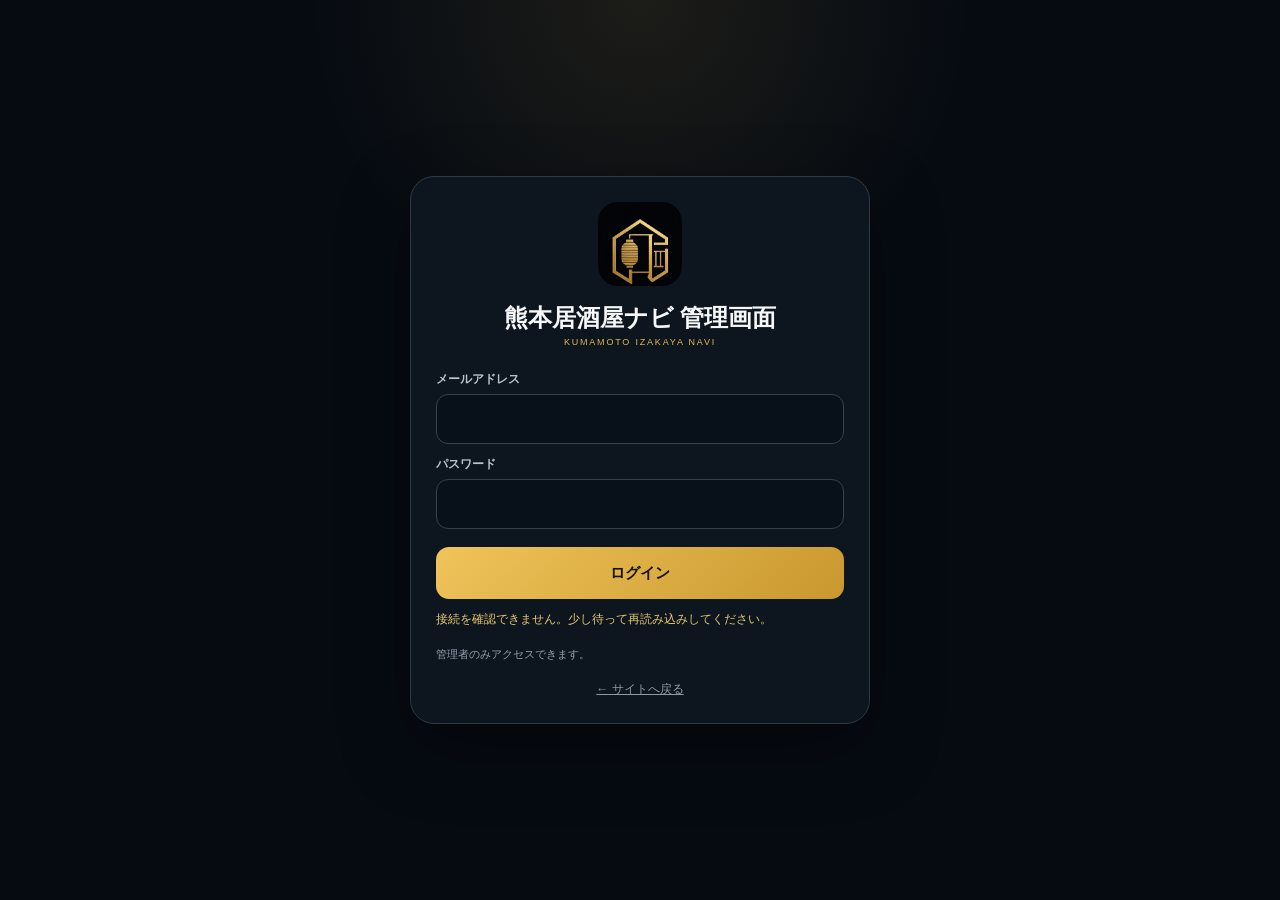
==== admin-login.html @ 1fdcace1 "Add files via upload" ====
<!doctype html>
<html lang="ja"><head>
<meta charset="utf-8"><meta name="viewport" content="width=device-width,initial-scale=1,viewport-fit=cover">
<title>管理画面ログイン | 熊本居酒屋ナビ</title>
<style>
:root{--bg:#060b12;--card:#0d151f;--line:#2c3946;--gold:#e4b94f;--text:#f5f7f8;--muted:#94a0ac}
*{box-sizing:border-box}body{margin:0;min-height:100vh;background:radial-gradient(circle at 50% 0,rgba(228,185,79,.1),transparent 30%),var(--bg);color:var(--text);font-family:-apple-system,BlinkMacSystemFont,"Hiragino Sans","Yu Gothic",sans-serif;display:grid;place-items:center;padding:22px}
.card{width:min(100%,460px);background:var(--card);border:1px solid var(--line);border-radius:24px;padding:25px;box-shadow:0 25px 70px rgba(0,0,0,.35)}
.brand{text-align:center;margin-bottom:24px}.brand img{width:84px;height:84px;object-fit:cover;border-radius:20px;margin:auto}.brand h1{font-family:"Yu Mincho",serif;font-size:24px;margin:12px 0 3px}.brand p{color:var(--gold);font-size:9px;letter-spacing:.2em;margin:0}
.notice{padding:12px 14px;border:1px solid #5f4e29;border-radius:12px;color:#ddc172;background:rgba(228,185,79,.05);font-size:12px;margin-bottom:16px}
label{display:block;color:#b9c2ca;font-size:12px;font-weight:800;margin:12px 0 6px}input{width:100%;height:50px;border:1px solid #344250;border-radius:12px;background:#08111a;color:#fff;padding:0 13px;font-size:16px;outline:none}
button{width:100%;height:52px;border:0;border-radius:13px;background:linear-gradient(135deg,#efc45a,#c9982f);font-weight:900;color:#17120b;margin-top:18px;font-size:15px}
.msg{min-height:20px;margin-top:12px;font-size:12px;color:#e8c96f}.sub{color:var(--muted);font-size:11px;line-height:1.7;margin-top:14px}.back{display:block;text-align:center;margin-top:17px;color:#8e99a4;font-size:12px}
</style></head><body>
<div class="card">
  <div class="brand"><img src="logo-emblem.jpg" alt=""><h1>熊本居酒屋ナビ 管理画面</h1><p>KUMAMOTO IZAKAYA NAVI</p></div>
  <div id="setupNotice" class="notice" style="display:none">初回セットアップです。管理者メールアドレスとパスワードを登録してください。</div>
  <form id="form">
    <label>メールアドレス</label><input id="email" type="email" autocomplete="username" required>
    <label>パスワード</label><input id="password" type="password" autocomplete="current-password" required>
    <label id="confirmLabel" style="display:none">パスワード確認</label><input id="confirm" type="password" style="display:none">
    <button id="submit">ログイン</button>
  </form>
  <div id="msg" class="msg"></div>
  <div class="sub" id="hint">管理者のみアクセスできます。</div>
  <a class="back" href="/">← サイトへ戻る</a>
</div>
<script>
let needsSetup=false;
const msg=t=>document.getElementById("msg").textContent=t||"";
async function status(){
  try{
    const r=await fetch("/api/admin/status",{cache:"no-store"}),d=await r.json();
    needsSetup=!!d.needs_setup;
    if(needsSetup){
      setupNotice.style.display="block";
      confirmLabel.style.display="block";
      confirm.style.display="block";
      submit.textContent="管理者を作成";
      hint.textContent="パスワードは10文字以上で設定してください。登録後は通常のログイン画面になります。";
    }
  }catch{msg("接続を確認できません。少し待って再読み込みしてください。")}
}
form.addEventListener("submit",async e=>{
  e.preventDefault();msg("");
  const email=document.getElementById("email").value.trim();
  const password=document.getElementById("password").value;
  try{
    if(needsSetup){
      if(password.length<10)return msg("パスワードは10文字以上にしてください。");
      if(password!==confirm.value)return msg("確認用パスワードが一致しません。");
      const r=await fetch("/api/admin/bootstrap",{method:"POST",headers:{"content-type":"application/json"},body:JSON.stringify({email,password})});
      const d=await r.json();
      if(!r.ok||!d.ok)return msg("管理者作成に失敗しました。");
      needsSetup=false;setupNotice.style.display="none";confirmLabel.style.display="none";confirm.style.display="none";submit.textContent="ログイン";
      msg("管理者を作成しました。続けてログインしてください。");return;
    }
    const r=await fetch("/api/admin/login",{method:"POST",headers:{"content-type":"application/json"},body:JSON.stringify({email,password})});
    const d=await r.json();
    if(!r.ok||!d.ok)return msg("メールアドレスまたはパスワードが違います。");
    localStorage.setItem("kin_admin_token",d.token);
    location.href="/admin";
  }catch{msg("通信に失敗しました。")}
});
status();
</script></body></html>
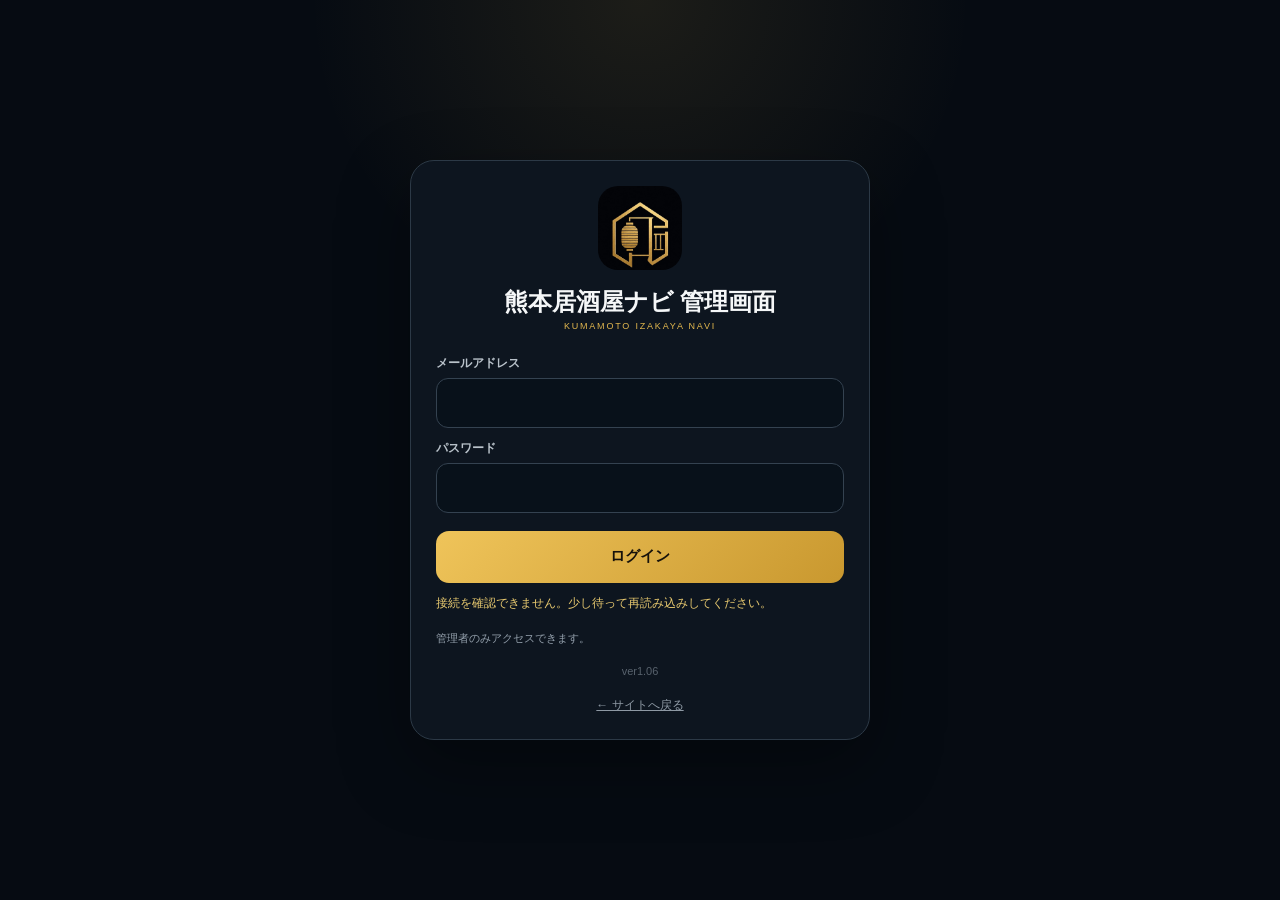
==== commit 60a204d8: "Add files via upload" ====
--- a/admin-login.html
+++ b/admin-login.html
@@ -22,7 +22,7 @@
     <button id="submit">ログイン</button>
   </form>
   <div id="msg" class="msg"></div>
-  <div class="sub" id="hint">管理者のみアクセスできます。</div>
+  <div class="sub" id="hint">管理者のみアクセスできます。</div><div class="sub" style="text-align:center;opacity:.55">ver1.06</div>
   <a class="back" href="/">← サイトへ戻る</a>
 </div>
 <script>
@@ -30,7 +30,7 @@
 const msg=t=>document.getElementById("msg").textContent=t||"";
 async function status(){
   try{
-    const r=await fetch("/api/admin/status",{cache:"no-store"}),d=await r.json();
+    const r=await fetch("/api/admin/status?v=106&t="+Date.now(),{cache:"no-store",headers:{"cache-control":"no-cache"}}),d=await r.json();
     needsSetup=!!d.needs_setup;
     if(needsSetup){
       setupNotice.style.display="block";
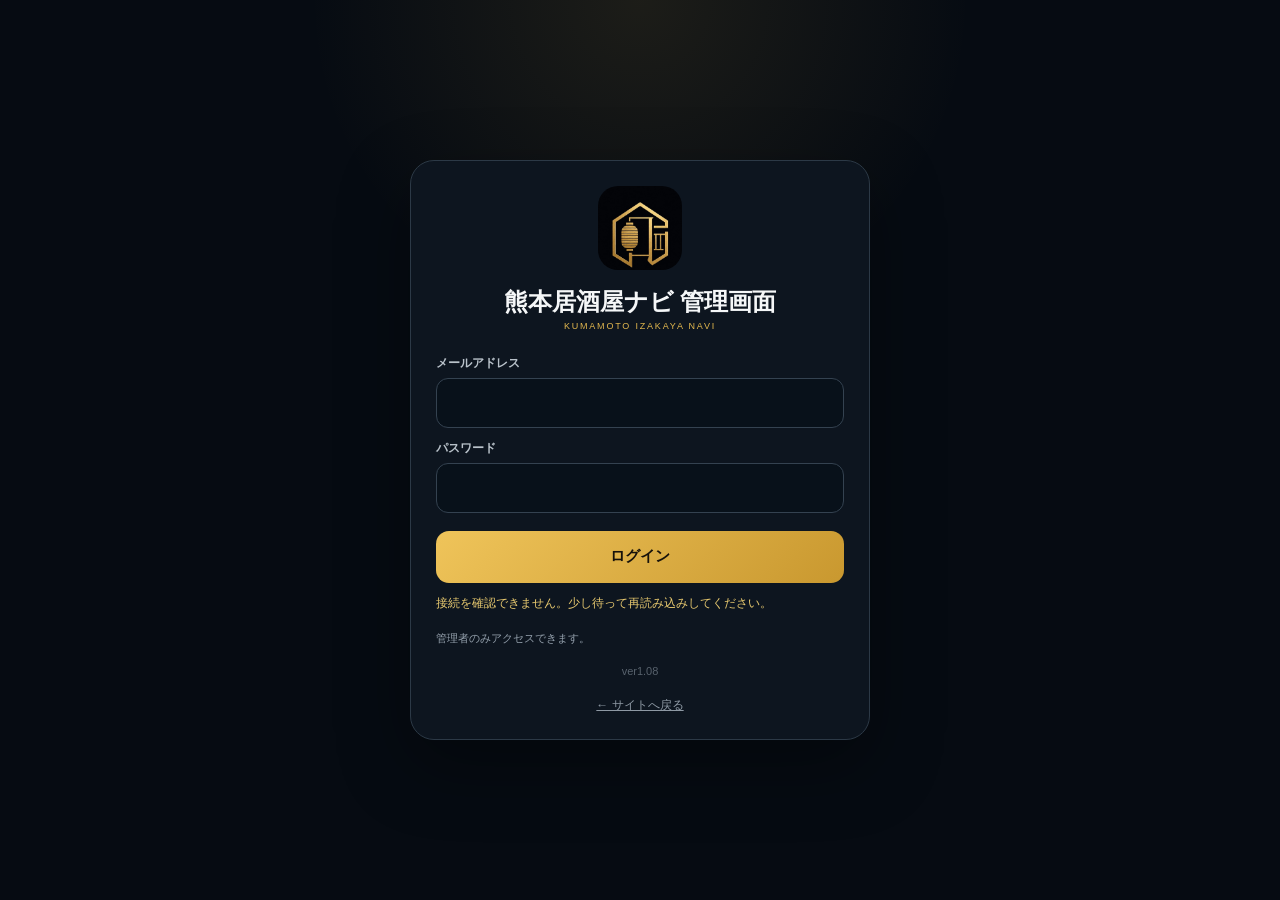
==== commit dd8b2a53: "Add files via upload" ====
--- a/admin-login.html
+++ b/admin-login.html
@@ -18,11 +18,11 @@
   <form id="form">
     <label>メールアドレス</label><input id="email" type="email" autocomplete="username" required>
     <label>パスワード</label><input id="password" type="password" autocomplete="current-password" required>
-    <label id="confirmLabel" style="display:none">パスワード確認</label><input id="confirm" type="password" style="display:none">
+    <label id="confirmLabel" style="display:none">パスワード確認</label><input id="confirm" type="password" autocomplete="new-password" style="display:none">
     <button id="submit">ログイン</button>
   </form>
   <div id="msg" class="msg"></div>
-  <div class="sub" id="hint">管理者のみアクセスできます。</div><div class="sub" style="text-align:center;opacity:.55">ver1.06</div>
+  <div class="sub" id="hint">管理者のみアクセスできます。</div><div class="sub" style="text-align:center;opacity:.55">ver1.08</div>
   <a class="back" href="/">← サイトへ戻る</a>
 </div>
 <script>
@@ -34,10 +34,11 @@
     needsSetup=!!d.needs_setup;
     if(needsSetup){
       setupNotice.style.display="block";
-      confirmLabel.style.display="block";
-      confirm.style.display="block";
+      document.getElementById("confirmLabel").style.display="block";
+      document.getElementById("confirm").style.display="block";
+      document.getElementById("confirm").required=true;
       submit.textContent="管理者を作成";
-      hint.textContent="パスワードは10文字以上で設定してください。登録後は通常のログイン画面になります。";
+      hint.textContent="パスワードは8文字以上で設定してください。登録後は通常のログイン画面になります。";
     }
   }catch{msg("接続を確認できません。少し待って再読み込みしてください。")}
 }
@@ -47,12 +48,12 @@
   const password=document.getElementById("password").value;
   try{
     if(needsSetup){
-      if(password.length<10)return msg("パスワードは10文字以上にしてください。");
-      if(password!==confirm.value)return msg("確認用パスワードが一致しません。");
+      if(password.length<8)return msg("パスワードは8文字以上にしてください。");
+      if(password!==document.getElementById("confirm").value)return msg("確認用パスワードが一致しません。");
       const r=await fetch("/api/admin/bootstrap",{method:"POST",headers:{"content-type":"application/json"},body:JSON.stringify({email,password})});
       const d=await r.json();
       if(!r.ok||!d.ok)return msg("管理者作成に失敗しました。");
-      needsSetup=false;setupNotice.style.display="none";confirmLabel.style.display="none";confirm.style.display="none";submit.textContent="ログイン";
+      needsSetup=false;setupNotice.style.display="none";document.getElementById("confirmLabel").style.display="none";document.getElementById("confirm").style.display="none";document.getElementById("confirm").required=false;submit.textContent="ログイン";
       msg("管理者を作成しました。続けてログインしてください。");return;
     }
     const r=await fetch("/api/admin/login",{method:"POST",headers:{"content-type":"application/json"},body:JSON.stringify({email,password})});
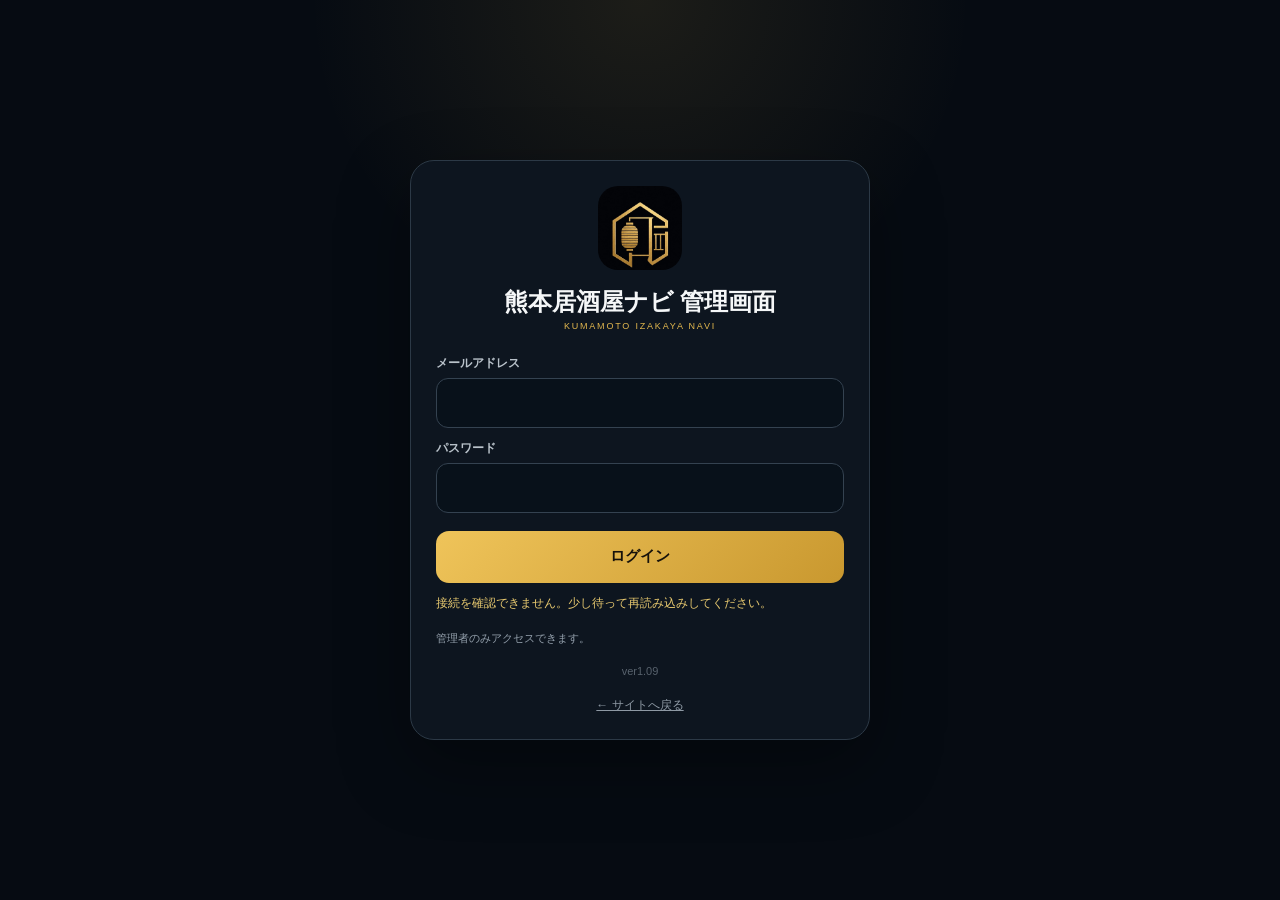
==== commit a994c209: "Add files via upload" ====
--- a/admin-login.html
+++ b/admin-login.html
@@ -22,7 +22,7 @@
     <button id="submit">ログイン</button>
   </form>
   <div id="msg" class="msg"></div>
-  <div class="sub" id="hint">管理者のみアクセスできます。</div><div class="sub" style="text-align:center;opacity:.55">ver1.08</div>
+  <div class="sub" id="hint">管理者のみアクセスできます。</div><div class="sub" style="text-align:center;opacity:.55">ver1.09</div>
   <a class="back" href="/">← サイトへ戻る</a>
 </div>
 <script>
@@ -50,9 +50,10 @@
     if(needsSetup){
       if(password.length<8)return msg("パスワードは8文字以上にしてください。");
       if(password!==document.getElementById("confirm").value)return msg("確認用パスワードが一致しません。");
-      const r=await fetch("/api/admin/bootstrap",{method:"POST",headers:{"content-type":"application/json"},body:JSON.stringify({email,password})});
-      const d=await r.json();
-      if(!r.ok||!d.ok)return msg("管理者作成に失敗しました。");
+      const r=await fetch("/api/admin/bootstrap?v=109&t="+Date.now(),{method:"POST",headers:{"content-type":"application/json","cache-control":"no-cache"},body:JSON.stringify({email,password})});
+      const raw=await r.text();
+      let d={}; try{d=JSON.parse(raw)}catch{d={ok:false,error:"HTTP_"+r.status,detail:raw.slice(0,120)}}
+      if(!r.ok||!d.ok)return msg("管理者作成に失敗しました: "+(d.error||"UNKNOWN")+(d.detail?" / "+d.detail:""));
       needsSetup=false;setupNotice.style.display="none";document.getElementById("confirmLabel").style.display="none";document.getElementById("confirm").style.display="none";document.getElementById("confirm").required=false;submit.textContent="ログイン";
       msg("管理者を作成しました。続けてログインしてください。");return;
     }
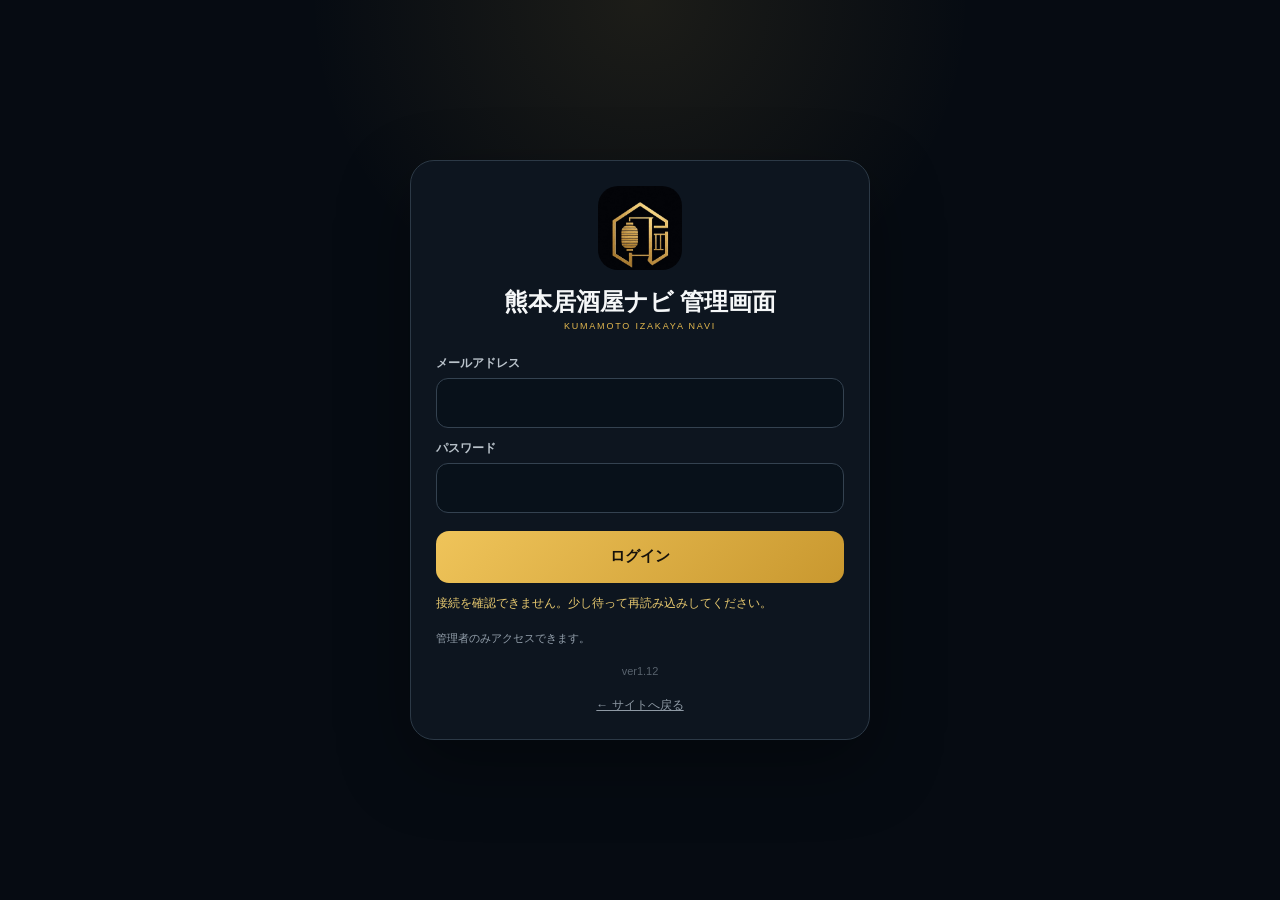
==== commit c1350412: "admin upload: update admin-login.html" ====
--- a/admin-login.html
+++ b/admin-login.html
@@ -22,7 +22,7 @@
     <button id="submit">ログイン</button>
   </form>
   <div id="msg" class="msg"></div>
-  <div class="sub" id="hint">管理者のみアクセスできます。</div><div class="sub" style="text-align:center;opacity:.55">ver1.09</div>
+  <div class="sub" id="hint">管理者のみアクセスできます。</div><div class="sub" style="text-align:center;opacity:.55">ver1.12</div>
   <a class="back" href="/">← サイトへ戻る</a>
 </div>
 <script>
@@ -30,7 +30,21 @@
 const msg=t=>document.getElementById("msg").textContent=t||"";
 async function status(){
   try{
-    const r=await fetch("/api/admin/status?v=106&t="+Date.now(),{cache:"no-store",headers:{"cache-control":"no-cache"}}),d=await r.json();
+    const savedToken=localStorage.getItem("kin_admin_token")||"";
+    const headers={"cache-control":"no-cache"};
+    if(savedToken)headers["authorization"]="Bearer "+savedToken;
+    const r=await fetch("/api/admin/status?v=112&t="+Date.now(),{cache:"no-store",headers}),d=await r.json();
+
+    // ログイン済みの端末ではログイン画面を自動スキップ
+    if(savedToken && d.authenticated){
+      location.replace("/admin");
+      return;
+    }
+    // 期限切れ・無効なトークンだけ削除
+    if(savedToken && !d.authenticated){
+      localStorage.removeItem("kin_admin_token");
+    }
+
     needsSetup=!!d.needs_setup;
     if(needsSetup){
       setupNotice.style.display="block";
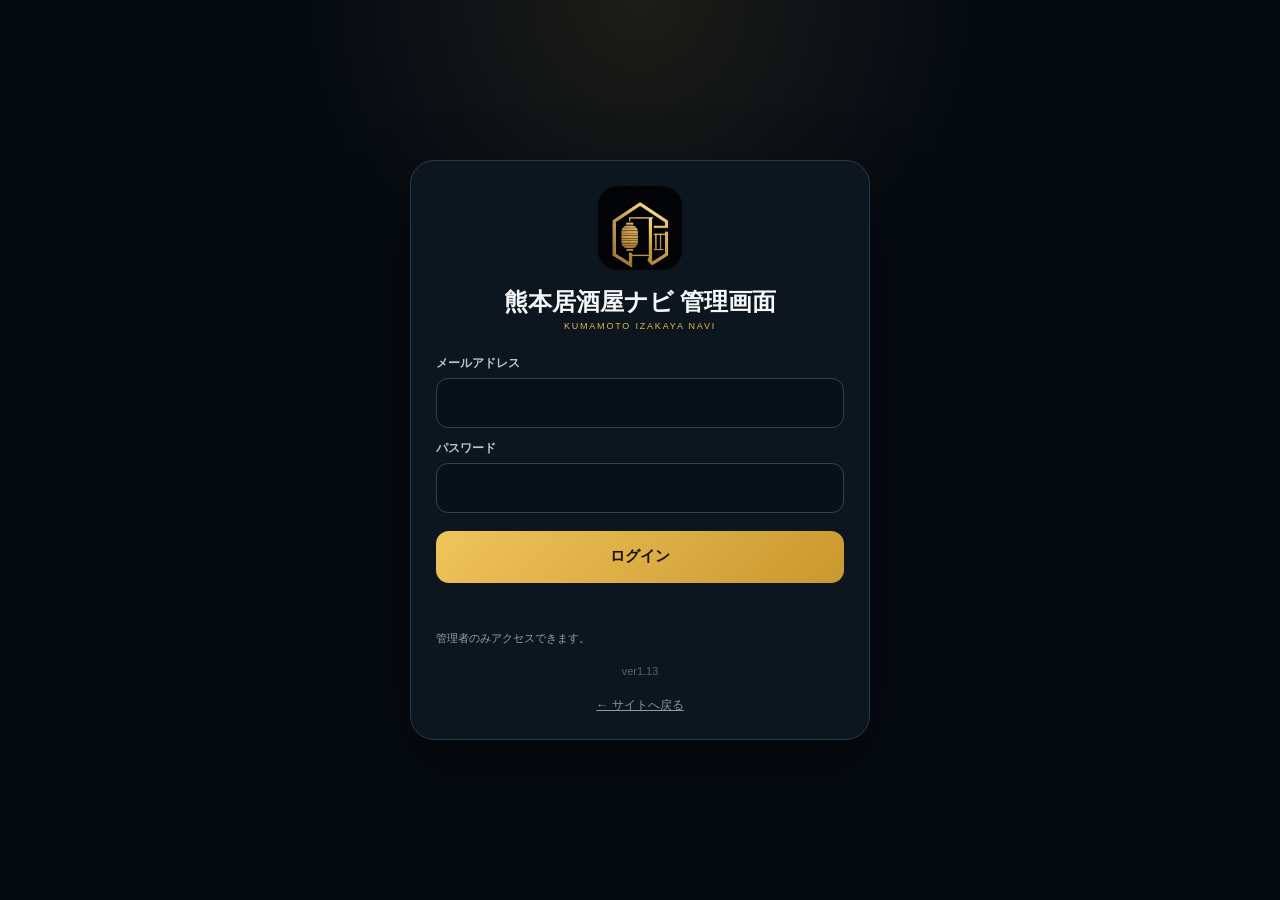
==== commit b71d6c9d: "Add files via upload" ====
--- a/admin-login.html
+++ b/admin-login.html
@@ -8,75 +8,70 @@
 .card{width:min(100%,460px);background:var(--card);border:1px solid var(--line);border-radius:24px;padding:25px;box-shadow:0 25px 70px rgba(0,0,0,.35)}
 .brand{text-align:center;margin-bottom:24px}.brand img{width:84px;height:84px;object-fit:cover;border-radius:20px;margin:auto}.brand h1{font-family:"Yu Mincho",serif;font-size:24px;margin:12px 0 3px}.brand p{color:var(--gold);font-size:9px;letter-spacing:.2em;margin:0}
 .notice{padding:12px 14px;border:1px solid #5f4e29;border-radius:12px;color:#ddc172;background:rgba(228,185,79,.05);font-size:12px;margin-bottom:16px}
-label{display:block;color:#b9c2ca;font-size:12px;font-weight:800;margin:12px 0 6px}input{width:100%;height:50px;border:1px solid #344250;border-radius:12px;background:#08111a;color:#fff;padding:0 13px;font-size:16px;outline:none}
+label{display:block;color:#b9c2ca;font-size:12px;font-weight:800;margin:12px 0 6px}
+input{width:100%;height:50px;border:1px solid #344250;border-radius:12px;background:#08111a;color:#fff;padding:0 13px;font-size:16px;outline:none}
 button{width:100%;height:52px;border:0;border-radius:13px;background:linear-gradient(135deg,#efc45a,#c9982f);font-weight:900;color:#17120b;margin-top:18px;font-size:15px}
 .msg{min-height:20px;margin-top:12px;font-size:12px;color:#e8c96f}.sub{color:var(--muted);font-size:11px;line-height:1.7;margin-top:14px}.back{display:block;text-align:center;margin-top:17px;color:#8e99a4;font-size:12px}
 </style></head><body>
 <div class="card">
-  <div class="brand"><img src="logo-emblem.jpg" alt=""><h1>熊本居酒屋ナビ 管理画面</h1><p>KUMAMOTO IZAKAYA NAVI</p></div>
-  <div id="setupNotice" class="notice" style="display:none">初回セットアップです。管理者メールアドレスとパスワードを登録してください。</div>
-  <form id="form">
-    <label>メールアドレス</label><input id="email" type="email" autocomplete="username" required>
-    <label>パスワード</label><input id="password" type="password" autocomplete="current-password" required>
-    <label id="confirmLabel" style="display:none">パスワード確認</label><input id="confirm" type="password" autocomplete="new-password" style="display:none">
-    <button id="submit">ログイン</button>
-  </form>
-  <div id="msg" class="msg"></div>
-  <div class="sub" id="hint">管理者のみアクセスできます。</div><div class="sub" style="text-align:center;opacity:.55">ver1.12</div>
-  <a class="back" href="/">← サイトへ戻る</a>
+<div class="brand"><img src="logo-emblem.jpg" alt=""><h1>熊本居酒屋ナビ 管理画面</h1><p>KUMAMOTO IZAKAYA NAVI</p></div>
+<div id="setupNotice" class="notice" style="display:none">初回セットアップです。管理者メールアドレスとパスワードを登録してください。</div>
+<form id="form">
+<label>メールアドレス</label><input id="email" type="email" autocomplete="username" required>
+<label>パスワード</label><input id="password" type="password" autocomplete="current-password" required>
+<label id="confirmLabel" style="display:none">パスワード確認</label><input id="confirm" type="password" autocomplete="new-password" style="display:none">
+<button id="submit" type="submit">ログイン</button>
+</form>
+<div id="msg" class="msg"></div><div class="sub" id="hint">管理者のみアクセスできます。</div>
+<div class="sub" style="text-align:center;opacity:.55">ver1.13</div><a class="back" href="/">← サイトへ戻る</a>
 </div>
 <script>
 let needsSetup=false;
-const msg=t=>document.getElementById("msg").textContent=t||"";
+const $=id=>document.getElementById(id), form=$("form"), setupNotice=$("setupNotice"), submit=$("submit"), hint=$("hint");
+const msg=t=>$("msg").textContent=t||"";
+async function parseResponse(r){const raw=await r.text();try{return JSON.parse(raw)}catch{return {ok:false,error:"HTTP_"+r.status,detail:raw.slice(0,160)}}}
 async function status(){
-  try{
-    const savedToken=localStorage.getItem("kin_admin_token")||"";
-    const headers={"cache-control":"no-cache"};
-    if(savedToken)headers["authorization"]="Bearer "+savedToken;
-    const r=await fetch("/api/admin/status?v=112&t="+Date.now(),{cache:"no-store",headers}),d=await r.json();
-
-    // ログイン済みの端末ではログイン画面を自動スキップ
-    if(savedToken && d.authenticated){
-      location.replace("/admin");
-      return;
-    }
-    // 期限切れ・無効なトークンだけ削除
-    if(savedToken && !d.authenticated){
-      localStorage.removeItem("kin_admin_token");
-    }
-
-    needsSetup=!!d.needs_setup;
-    if(needsSetup){
-      setupNotice.style.display="block";
-      document.getElementById("confirmLabel").style.display="block";
-      document.getElementById("confirm").style.display="block";
-      document.getElementById("confirm").required=true;
-      submit.textContent="管理者を作成";
-      hint.textContent="パスワードは8文字以上で設定してください。登録後は通常のログイン画面になります。";
-    }
-  }catch{msg("接続を確認できません。少し待って再読み込みしてください。")}
+ try{
+  const savedToken=localStorage.getItem("kin_admin_token")||"";
+  const headers={"cache-control":"no-cache"};
+  if(savedToken)headers.authorization="Bearer "+savedToken;
+  const r=await fetch("/api/admin/status?v=113&t="+Date.now(),{cache:"no-store",headers});
+  const d=await parseResponse(r);
+  if(savedToken&&d.authenticated){location.replace("/admin");return}
+  if(savedToken&&!d.authenticated)localStorage.removeItem("kin_admin_token");
+  needsSetup=!!d.needs_setup;
+  if(needsSetup){
+   setupNotice.style.display="block";$("confirmLabel").style.display="block";$("confirm").style.display="block";$("confirm").required=true;
+   submit.textContent="管理者を作成";hint.textContent="パスワードは8文字以上で設定してください。登録後は通常のログイン画面になります。"
+  }
+ }catch(e){msg("接続を確認できません。少し待って再読み込みしてください。")}
 }
 form.addEventListener("submit",async e=>{
-  e.preventDefault();msg("");
-  const email=document.getElementById("email").value.trim();
-  const password=document.getElementById("password").value;
-  try{
-    if(needsSetup){
-      if(password.length<8)return msg("パスワードは8文字以上にしてください。");
-      if(password!==document.getElementById("confirm").value)return msg("確認用パスワードが一致しません。");
-      const r=await fetch("/api/admin/bootstrap?v=109&t="+Date.now(),{method:"POST",headers:{"content-type":"application/json","cache-control":"no-cache"},body:JSON.stringify({email,password})});
-      const raw=await r.text();
-      let d={}; try{d=JSON.parse(raw)}catch{d={ok:false,error:"HTTP_"+r.status,detail:raw.slice(0,120)}}
-      if(!r.ok||!d.ok)return msg("管理者作成に失敗しました: "+(d.error||"UNKNOWN")+(d.detail?" / "+d.detail:""));
-      needsSetup=false;setupNotice.style.display="none";document.getElementById("confirmLabel").style.display="none";document.getElementById("confirm").style.display="none";document.getElementById("confirm").required=false;submit.textContent="ログイン";
-      msg("管理者を作成しました。続けてログインしてください。");return;
-    }
-    const r=await fetch("/api/admin/login",{method:"POST",headers:{"content-type":"application/json"},body:JSON.stringify({email,password})});
-    const d=await r.json();
-    if(!r.ok||!d.ok)return msg("メールアドレスまたはパスワードが違います。");
-    localStorage.setItem("kin_admin_token",d.token);
-    location.href="/admin";
-  }catch{msg("通信に失敗しました。")}
+ e.preventDefault();msg("");submit.disabled=true;
+ const email=$("email").value.trim(),password=$("password").value;
+ try{
+  if(needsSetup){
+   if(password.length<8){msg("パスワードは8文字以上にしてください。");return}
+   if(password!==$("confirm").value){msg("確認用パスワードが一致しません。");return}
+   const r=await fetch("/api/admin/bootstrap?v=113&t="+Date.now(),{method:"POST",headers:{"content-type":"application/json","cache-control":"no-cache"},body:JSON.stringify({email,password})});
+   const d=await parseResponse(r);
+   if(!r.ok||!d.ok){msg("管理者作成に失敗しました: "+(d.error||"UNKNOWN"));return}
+   needsSetup=false;setupNotice.style.display="none";$("confirmLabel").style.display="none";$("confirm").style.display="none";$("confirm").required=false;
+   submit.textContent="ログイン";msg("管理者を作成しました。続けてログインしてください。");return
+  }
+  const r=await fetch("/api/admin/login?v=113&t="+Date.now(),{method:"POST",headers:{"content-type":"application/json","cache-control":"no-cache"},cache:"no-store",body:JSON.stringify({email,password})});
+  const d=await parseResponse(r);
+  if(!r.ok||!d.ok){
+   if(d.error==="ADMIN_NOT_CONFIGURED"||d.error==="NOT_CONFIGURED"){
+    needsSetup=true;setupNotice.style.display="block";$("confirmLabel").style.display="block";$("confirm").style.display="block";$("confirm").required=true;
+    submit.textContent="管理者を作成";msg("管理者設定を再登録してください。");return
+   }
+   msg("メールアドレスまたはパスワードが違います。"+(d.error?"（"+d.error+"）":""));return
+  }
+  if(!d.token){msg("ログイン応答にトークンがありません。");return}
+  localStorage.setItem("kin_admin_token",d.token);location.replace("/admin")
+ }catch(e){msg("通信に失敗しました。再読み込みしてもう一度お試しください。")}
+ finally{submit.disabled=false}
 });
 status();
 </script></body></html>
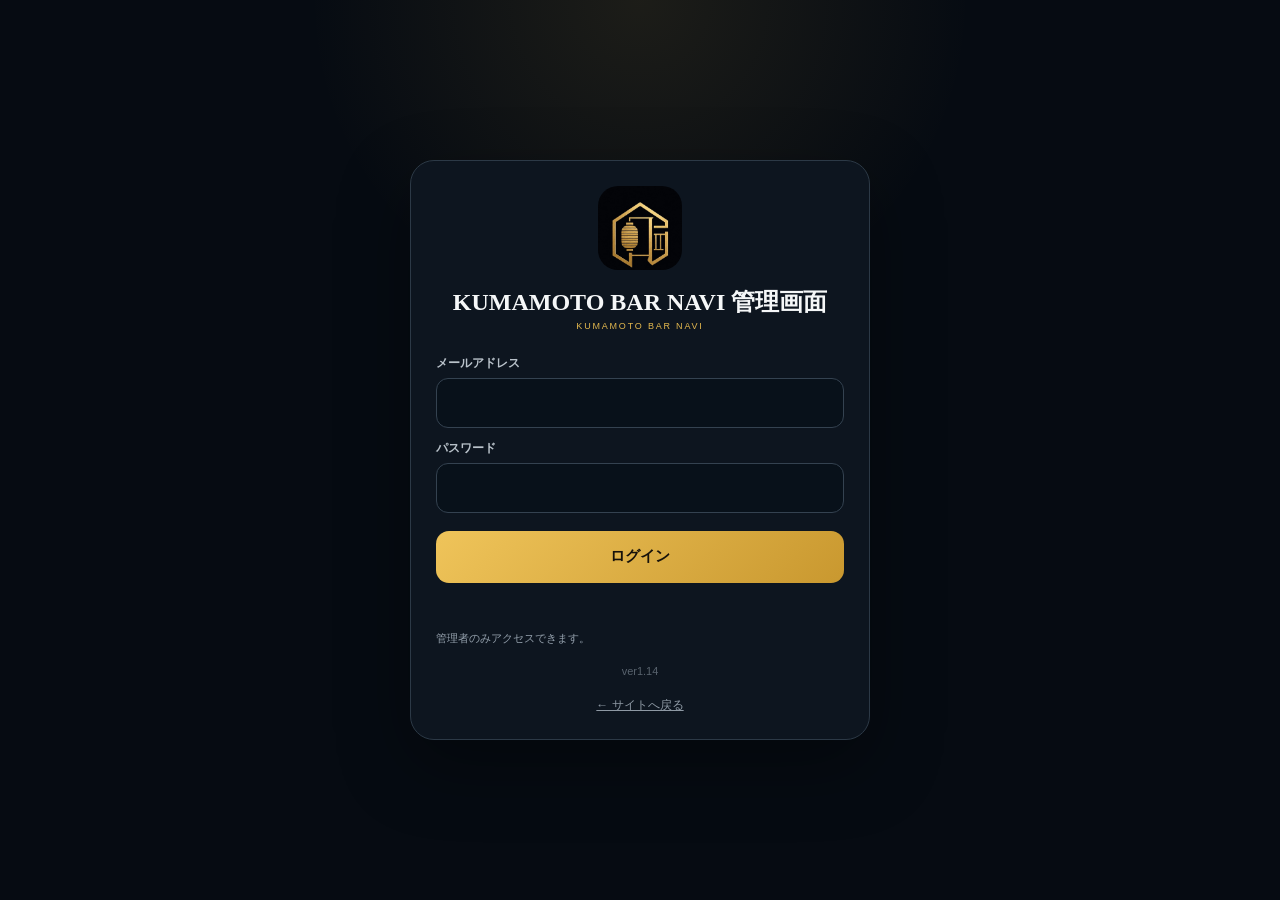
==== commit 82dc93f9: "Add files via upload" ====
--- a/admin-login.html
+++ b/admin-login.html
@@ -1,75 +1,56 @@
 <!doctype html>
 <html lang="ja"><head>
 <meta charset="utf-8"><meta name="viewport" content="width=device-width,initial-scale=1,viewport-fit=cover">
-<title>管理画面ログイン | 熊本居酒屋ナビ</title>
+<title>管理画面ログイン | KUMAMOTO BAR NAVI</title>
 <style>
 :root{--bg:#060b12;--card:#0d151f;--line:#2c3946;--gold:#e4b94f;--text:#f5f7f8;--muted:#94a0ac}
 *{box-sizing:border-box}body{margin:0;min-height:100vh;background:radial-gradient(circle at 50% 0,rgba(228,185,79,.1),transparent 30%),var(--bg);color:var(--text);font-family:-apple-system,BlinkMacSystemFont,"Hiragino Sans","Yu Gothic",sans-serif;display:grid;place-items:center;padding:22px}
 .card{width:min(100%,460px);background:var(--card);border:1px solid var(--line);border-radius:24px;padding:25px;box-shadow:0 25px 70px rgba(0,0,0,.35)}
 .brand{text-align:center;margin-bottom:24px}.brand img{width:84px;height:84px;object-fit:cover;border-radius:20px;margin:auto}.brand h1{font-family:"Yu Mincho",serif;font-size:24px;margin:12px 0 3px}.brand p{color:var(--gold);font-size:9px;letter-spacing:.2em;margin:0}
-.notice{padding:12px 14px;border:1px solid #5f4e29;border-radius:12px;color:#ddc172;background:rgba(228,185,79,.05);font-size:12px;margin-bottom:16px}
 label{display:block;color:#b9c2ca;font-size:12px;font-weight:800;margin:12px 0 6px}
 input{width:100%;height:50px;border:1px solid #344250;border-radius:12px;background:#08111a;color:#fff;padding:0 13px;font-size:16px;outline:none}
 button{width:100%;height:52px;border:0;border-radius:13px;background:linear-gradient(135deg,#efc45a,#c9982f);font-weight:900;color:#17120b;margin-top:18px;font-size:15px}
 .msg{min-height:20px;margin-top:12px;font-size:12px;color:#e8c96f}.sub{color:var(--muted);font-size:11px;line-height:1.7;margin-top:14px}.back{display:block;text-align:center;margin-top:17px;color:#8e99a4;font-size:12px}
 </style></head><body>
 <div class="card">
-<div class="brand"><img src="logo-emblem.jpg" alt=""><h1>熊本居酒屋ナビ 管理画面</h1><p>KUMAMOTO IZAKAYA NAVI</p></div>
-<div id="setupNotice" class="notice" style="display:none">初回セットアップです。管理者メールアドレスとパスワードを登録してください。</div>
+<div class="brand"><img src="logo-emblem.jpg" alt=""><h1>KUMAMOTO BAR NAVI 管理画面</h1><p>KUMAMOTO BAR NAVI</p></div>
 <form id="form">
 <label>メールアドレス</label><input id="email" type="email" autocomplete="username" required>
 <label>パスワード</label><input id="password" type="password" autocomplete="current-password" required>
-<label id="confirmLabel" style="display:none">パスワード確認</label><input id="confirm" type="password" autocomplete="new-password" style="display:none">
 <button id="submit" type="submit">ログイン</button>
 </form>
-<div id="msg" class="msg"></div><div class="sub" id="hint">管理者のみアクセスできます。</div>
-<div class="sub" style="text-align:center;opacity:.55">ver1.13</div><a class="back" href="/">← サイトへ戻る</a>
+<div id="msg" class="msg"></div><div class="sub">管理者のみアクセスできます。</div>
+<div class="sub" style="text-align:center;opacity:.55">ver1.14</div><a class="back" href="/">← サイトへ戻る</a>
 </div>
 <script>
-let needsSetup=false;
-const $=id=>document.getElementById(id), form=$("form"), setupNotice=$("setupNotice"), submit=$("submit"), hint=$("hint");
+const $=id=>document.getElementById(id),form=$("form"),submit=$("submit");
 const msg=t=>$("msg").textContent=t||"";
 async function parseResponse(r){const raw=await r.text();try{return JSON.parse(raw)}catch{return {ok:false,error:"HTTP_"+r.status,detail:raw.slice(0,160)}}}
 async function status(){
  try{
-  const savedToken=localStorage.getItem("kin_admin_token")||"";
+  const savedToken=localStorage.getItem("kbn_admin_token")||"";
   const headers={"cache-control":"no-cache"};
   if(savedToken)headers.authorization="Bearer "+savedToken;
-  const r=await fetch("/api/admin/status?v=113&t="+Date.now(),{cache:"no-store",headers});
+  const r=await fetch("/api/admin/status?t="+Date.now(),{cache:"no-store",credentials:"include",headers});
   const d=await parseResponse(r);
-  if(savedToken&&d.authenticated){location.replace("/admin");return}
-  if(savedToken&&!d.authenticated)localStorage.removeItem("kin_admin_token");
-  needsSetup=!!d.needs_setup;
-  if(needsSetup){
-   setupNotice.style.display="block";$("confirmLabel").style.display="block";$("confirm").style.display="block";$("confirm").required=true;
-   submit.textContent="管理者を作成";hint.textContent="パスワードは8文字以上で設定してください。登録後は通常のログイン画面になります。"
-  }
+  if(d.authenticated){location.replace("/admin.html?v=114");return}
+  if(savedToken)localStorage.removeItem("kbn_admin_token");
  }catch(e){msg("接続を確認できません。少し待って再読み込みしてください。")}
 }
 form.addEventListener("submit",async e=>{
  e.preventDefault();msg("");submit.disabled=true;
  const email=$("email").value.trim(),password=$("password").value;
  try{
-  if(needsSetup){
-   if(password.length<8){msg("パスワードは8文字以上にしてください。");return}
-   if(password!==$("confirm").value){msg("確認用パスワードが一致しません。");return}
-   const r=await fetch("/api/admin/bootstrap?v=113&t="+Date.now(),{method:"POST",headers:{"content-type":"application/json","cache-control":"no-cache"},body:JSON.stringify({email,password})});
-   const d=await parseResponse(r);
-   if(!r.ok||!d.ok){msg("管理者作成に失敗しました: "+(d.error||"UNKNOWN"));return}
-   needsSetup=false;setupNotice.style.display="none";$("confirmLabel").style.display="none";$("confirm").style.display="none";$("confirm").required=false;
-   submit.textContent="ログイン";msg("管理者を作成しました。続けてログインしてください。");return
-  }
-  const r=await fetch("/api/admin/login?v=113&t="+Date.now(),{method:"POST",headers:{"content-type":"application/json","cache-control":"no-cache"},cache:"no-store",body:JSON.stringify({email,password})});
+  const r=await fetch("/api/admin/login?t="+Date.now(),{method:"POST",headers:{"content-type":"application/json","cache-control":"no-cache"},credentials:"include",cache:"no-store",body:JSON.stringify({email,password})});
   const d=await parseResponse(r);
   if(!r.ok||!d.ok){
-   if(d.error==="ADMIN_NOT_CONFIGURED"||d.error==="NOT_CONFIGURED"){
-    needsSetup=true;setupNotice.style.display="block";$("confirmLabel").style.display="block";$("confirm").style.display="block";$("confirm").required=true;
-    submit.textContent="管理者を作成";msg("管理者設定を再登録してください。");return
-   }
+   if(d.error==="ADMIN_AUTH_NOT_CONFIGURED"){msg("管理者設定が未完了です。Cloudflareの管理者設定を確認してください。");return}
    msg("メールアドレスまたはパスワードが違います。"+(d.error?"（"+d.error+"）":""));return
   }
   if(!d.token){msg("ログイン応答にトークンがありません。");return}
-  localStorage.setItem("kin_admin_token",d.token);location.replace("/admin")
+  localStorage.setItem("kbn_admin_token",d.token);
+  localStorage.setItem("kbn_admin_logged_in_at",String(Date.now()));
+  location.replace("/admin.html?v=114")
  }catch(e){msg("通信に失敗しました。再読み込みしてもう一度お試しください。")}
  finally{submit.disabled=false}
 });
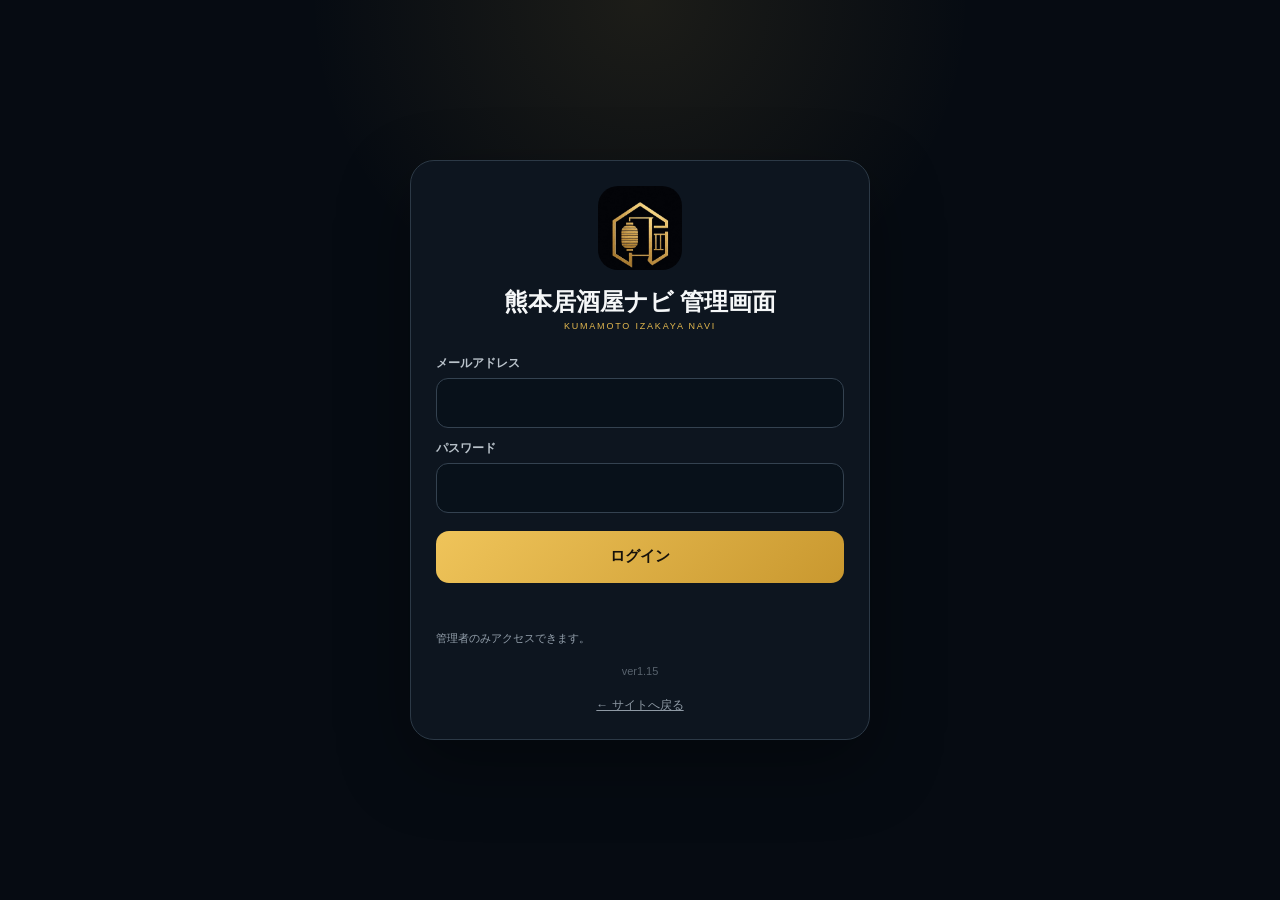
==== commit 35a85c3c: "Add files via upload" ====
--- a/admin-login.html
+++ b/admin-login.html
@@ -1,7 +1,7 @@
 <!doctype html>
 <html lang="ja"><head>
 <meta charset="utf-8"><meta name="viewport" content="width=device-width,initial-scale=1,viewport-fit=cover">
-<title>管理画面ログイン | KUMAMOTO BAR NAVI</title>
+<title>管理画面ログイン | 熊本居酒屋ナビ</title>
 <style>
 :root{--bg:#060b12;--card:#0d151f;--line:#2c3946;--gold:#e4b94f;--text:#f5f7f8;--muted:#94a0ac}
 *{box-sizing:border-box}body{margin:0;min-height:100vh;background:radial-gradient(circle at 50% 0,rgba(228,185,79,.1),transparent 30%),var(--bg);color:var(--text);font-family:-apple-system,BlinkMacSystemFont,"Hiragino Sans","Yu Gothic",sans-serif;display:grid;place-items:center;padding:22px}
@@ -13,46 +13,50 @@
 .msg{min-height:20px;margin-top:12px;font-size:12px;color:#e8c96f}.sub{color:var(--muted);font-size:11px;line-height:1.7;margin-top:14px}.back{display:block;text-align:center;margin-top:17px;color:#8e99a4;font-size:12px}
 </style></head><body>
 <div class="card">
-<div class="brand"><img src="logo-emblem.jpg" alt=""><h1>KUMAMOTO BAR NAVI 管理画面</h1><p>KUMAMOTO BAR NAVI</p></div>
+<div class="brand"><img src="logo-emblem.jpg" alt=""><h1>熊本居酒屋ナビ 管理画面</h1><p>KUMAMOTO IZAKAYA NAVI</p></div>
 <form id="form">
 <label>メールアドレス</label><input id="email" type="email" autocomplete="username" required>
 <label>パスワード</label><input id="password" type="password" autocomplete="current-password" required>
 <button id="submit" type="submit">ログイン</button>
 </form>
-<div id="msg" class="msg"></div><div class="sub">管理者のみアクセスできます。</div>
-<div class="sub" style="text-align:center;opacity:.55">ver1.14</div><a class="back" href="/">← サイトへ戻る</a>
+<div id="msg" class="msg"></div>
+<div class="sub">管理者のみアクセスできます。</div>
+<div class="sub" style="text-align:center;opacity:.55">ver1.15</div>
+<a class="back" href="/">← サイトへ戻る</a>
 </div>
 <script>
 const $=id=>document.getElementById(id),form=$("form"),submit=$("submit");
 const msg=t=>$("msg").textContent=t||"";
 async function parseResponse(r){const raw=await r.text();try{return JSON.parse(raw)}catch{return {ok:false,error:"HTTP_"+r.status,detail:raw.slice(0,160)}}}
-async function status(){
- try{
-  const savedToken=localStorage.getItem("kbn_admin_token")||"";
-  const headers={"cache-control":"no-cache"};
-  if(savedToken)headers.authorization="Bearer "+savedToken;
-  const r=await fetch("/api/admin/status?t="+Date.now(),{cache:"no-store",credentials:"include",headers});
-  const d=await parseResponse(r);
-  if(d.authenticated){location.replace("/admin.html?v=114");return}
-  if(savedToken)localStorage.removeItem("kbn_admin_token");
- }catch(e){msg("接続を確認できません。少し待って再読み込みしてください。")}
-}
+
+// 旧版で誤って使われたキーを破棄。居酒屋ナビ管理画面と同じ kbn_admin_token に統一。
+localStorage.removeItem("kin_admin_token");
+
 form.addEventListener("submit",async e=>{
  e.preventDefault();msg("");submit.disabled=true;
- const email=$("email").value.trim(),password=$("password").value;
  try{
-  const r=await fetch("/api/admin/login?t="+Date.now(),{method:"POST",headers:{"content-type":"application/json","cache-control":"no-cache"},credentials:"include",cache:"no-store",body:JSON.stringify({email,password})});
+  const r=await fetch("/api/admin/login?t="+Date.now(),{
+   method:"POST",
+   headers:{"content-type":"application/json","cache-control":"no-cache"},
+   credentials:"include",
+   cache:"no-store",
+   body:JSON.stringify({email:$("email").value.trim(),password:$("password").value})
+  });
   const d=await parseResponse(r);
   if(!r.ok||!d.ok){
-   if(d.error==="ADMIN_AUTH_NOT_CONFIGURED"){msg("管理者設定が未完了です。Cloudflareの管理者設定を確認してください。");return}
-   msg("メールアドレスまたはパスワードが違います。"+(d.error?"（"+d.error+"）":""));return
+   if(d.error==="ADMIN_AUTH_NOT_CONFIGURED"){
+    msg("管理者認証設定が未完了です。CloudflareのADMIN_EMAIL / ADMIN_PASSWORD / ADMIN_SESSION_SECRETを確認してください。");
+   }else{
+    msg("メールアドレスまたはパスワードが違います。"+(d.error?"（"+d.error+"）":""));
+   }
+   return;
   }
   if(!d.token){msg("ログイン応答にトークンがありません。");return}
   localStorage.setItem("kbn_admin_token",d.token);
   localStorage.setItem("kbn_admin_logged_in_at",String(Date.now()));
-  location.replace("/admin.html?v=114")
- }catch(e){msg("通信に失敗しました。再読み込みしてもう一度お試しください。")}
- finally{submit.disabled=false}
+  location.href="/admin.html?v=115";
+ }catch(e){
+  msg("通信に失敗しました。再読み込みしてもう一度お試しください。");
+ }finally{submit.disabled=false}
 });
-status();
 </script></body></html>
